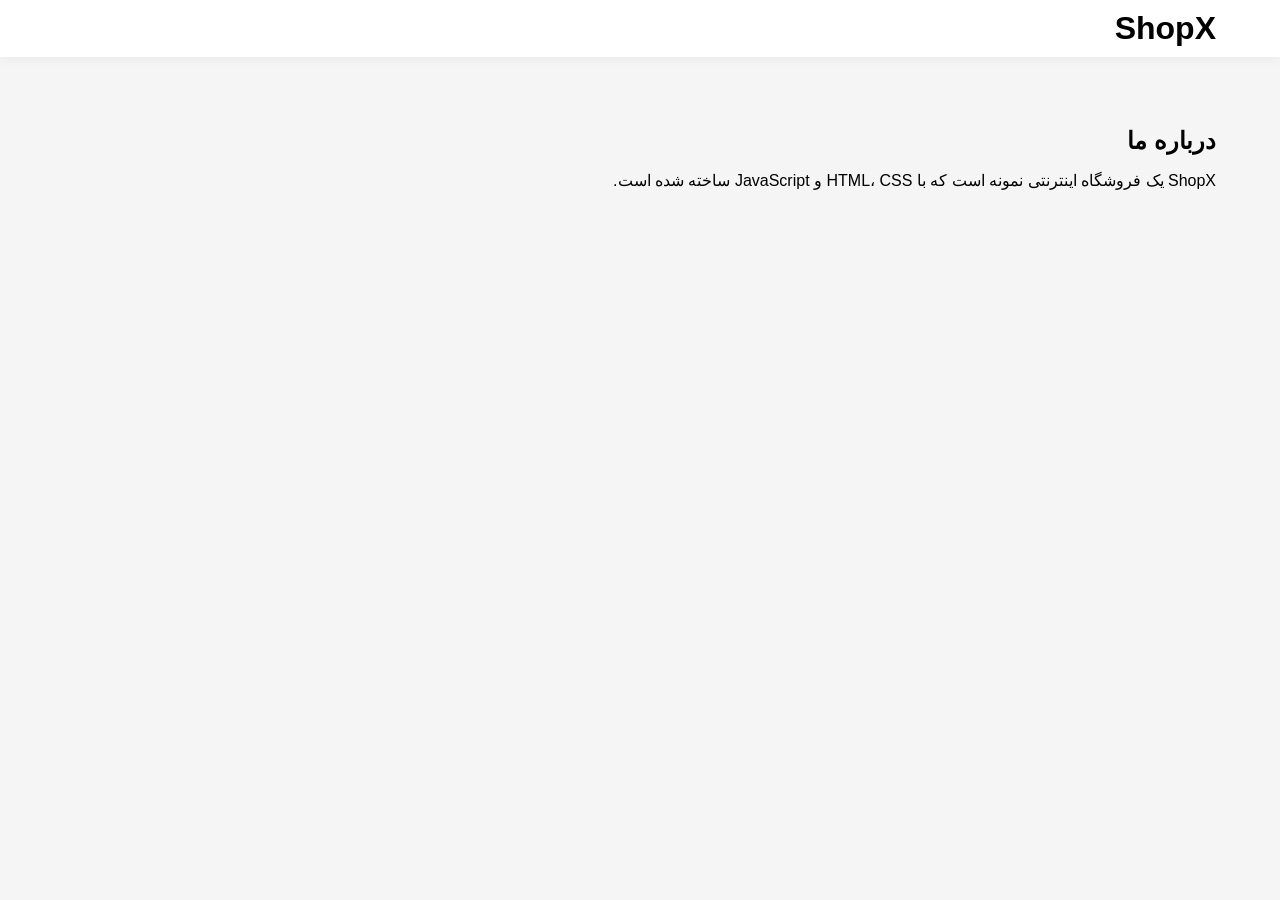
==== about.html @ 53f7d0a4 "initial commit" ====
<!DOCTYPE html>
<html lang="fa" dir="rtl">
<head>
<meta charset="UTF-8">
<meta name="viewport" content="width=device-width, initial-scale=1.0">
<title>درباره ما</title>

<link rel="stylesheet" href="css/style.css">
</head>

<body>

<header class="header">
<div class="container">
<h1>ShopX</h1>
</div>
</header>

<section class="container page">

<h2>درباره ما</h2>

<p>
ShopX یک فروشگاه اینترنتی نمونه است که با HTML، CSS و JavaScript ساخته شده است.
</p>

</section>

</body>
</html>
---- css/style.css ----
/* ======================
RESET
====================== */

*{
    margin:0;
    padding:0;
    box-sizing:border-box;
    font-family: sans-serif;
}

body{
    background:#f5f5f5;
    direction:rtl;
}

a{
    text-decoration:none;
    color:inherit;
}

/* ======================
CONTAINER
====================== */

.container{
    width:90%;
    max-width:1200px;
    margin:auto;
}

/* ======================
HEADER
====================== */

.header{
    background:#fff;
    padding:10px 0;
    box-shadow:0 2px 10px rgba(0,0,0,0.05);
}

.header-top{
    display:flex;
    align-items:center;
    justify-content:space-between;
    gap:20px;
}

.logo{
    font-size:22px;
    font-weight:bold;
    color:#ef4056;
}

/* ======================
SEARCH
====================== */

.search-box{
    flex:1;
    display:flex;
    align-items:center;
    background:#f0f0f0;
    padding:8px 12px;
    border-radius:10px;
    gap:10px;
}

.search-box input{
    border:none;
    background:transparent;
    width:100%;
    outline:none;
}

/* ======================
HEADER ACTIONS
====================== */

.header-actions{
    display:flex;
    align-items:center;
    gap:15px;
}

.cart-btn{
    position:relative;
    font-size:20px;
}

.cart-count{
    position:absolute;
    top:-8px;
    right:-10px;
    background:red;
    color:#fff;
    font-size:12px;
    width:18px;
    height:18px;
    display:flex;
    align-items:center;
    justify-content:center;
    border-radius:50%;
}

/* ======================
NAVBAR
====================== */

.navbar ul{
    display:flex;
    gap:20px;
    list-style:none;
    margin-top:10px;
    flex-wrap:wrap;
}

.navbar a{
    color:#333;
    font-size:14px;
}

/* ======================
HERO
====================== */

.hero-slider{
    margin-top:20px;
    position:relative;
    overflow:hidden;
    border-radius:15px;
    height:300px;
}

.slide{
    display:none;
}

.slide.active{
    display:block;
}

.slide img{
    width:100%;
    height:300px;
    object-fit:cover;
}

.hero button{
    position:absolute;
    top:50%;
    transform:translateY(-50%);
    background:#fff;
    border:none;
    padding:10px;
    border-radius:50%;
    cursor:pointer;
}

.prev{
    right:10px;
}

.next{
    left:10px;
}

/* ======================
PRODUCTS
====================== */

.products{
    display:grid;
    grid-template-columns:repeat(4,1fr);
    gap:15px;
    margin-top:20px;
}

.product-card{
    background:#fff;
    padding:10px;
    border-radius:12px;
    transition:0.3s;
    cursor:pointer;
}

.product-card:hover{
    transform:translateY(-5px);
}

.product-card img{
    width:100%;
    height:180px;
    object-fit:contain;
}

.product-card h3{
    font-size:14px;
    margin:10px 0;
}

.prices{
    display:flex;
    justify-content:space-between;
    align-items:center;
}

.price{
    color:#ef4056;
    font-weight:bold;
}

.old-price{
    text-decoration:line-through;
    font-size:12px;
    color:#888;
}

/* ======================
CATEGORY
====================== */

.categories-grid{
    display:grid;
    grid-template-columns:repeat(4,1fr);
    gap:15px;
    margin-top:20px;
}

.category-card{
    background:#fff;
    padding:20px;
    text-align:center;
    border-radius:12px;
    cursor:pointer;
    transition:0.3s;
}

.category-card:hover{
    background:#ef4056;
    color:#fff;
}

/* ======================
FOOTER
====================== */

.footer{
    text-align:center;
    padding:20px;
    margin-top:40px;
    background:#fff;
}
.cart-item{
    display:flex;
    align-items:center;
    justify-content:space-between;
    background:#fff;
    padding:15px;
    margin:10px 0;
    border-radius:12px;
}

.qty{
    display:flex;
    align-items:center;
    gap:10px;
}

.qty button{
    width:30px;
    height:30px;
    border:none;
    border-radius:6px;
    cursor:pointer;
    background:#eee;
}
.filters{
    display:flex;
    gap:10px;
    margin:30px 0;
    flex-wrap:wrap;
}

.filter-btn{
    border:none;
    background:#fff;
    padding:10px 20px;
    border-radius:10px;
    cursor:pointer;
    transition:.3s;
    box-shadow:0 2px 8px rgba(0,0,0,.08);
}

.filter-btn:hover,
.filter-btn.active{
    background:#ef4056;
    color:#fff;
}
.product-details{

    display:flex;

    gap:40px;

    margin:40px 0;

    background:#fff;

    padding:30px;

    border-radius:15px;

}

.product-image{

    flex:1;

}

.product-image img{

    width:100%;

    max-width:400px;

}

.product-info{

    flex:1;

}

.product-info h1{

    margin-bottom:20px;

}

.product-info h2{

    color:#ef4056;

    margin-bottom:20px;

}

.product-info button{

    background:#ef4056;

    color:#fff;

    border:none;

    padding:15px 30px;

    border-radius:10px;

    cursor:pointer;

    margin-top:30px;

}
.login-page{

display:flex;

justify-content:center;

align-items:center;

height:100vh;

background:#f5f5f5;

}

.login-box{

width:400px;

background:#fff;

padding:40px;

border-radius:15px;

box-shadow:0 10px 30px rgba(0,0,0,.1);

}

.login-box h2{

text-align:center;

margin-bottom:25px;

}

.login-box input{

width:100%;

padding:12px;

margin-bottom:15px;

border:1px solid #ddd;

border-radius:8px;

}

.login-box button{

width:100%;

padding:12px;

background:#ef4056;

color:#fff;

border:none;

border-radius:8px;

cursor:pointer;

font-size:16px;

}

.login-box button:hover{

background:#d7374a;

}
.page{

padding:60px 0;

line-height:2;

}

.footer{

background:#222;

color:#fff;

text-align:center;

padding:30px;

margin-top:60px;

}
.theme-btn{
    width:45px;
    height:45px;
    border:none;
    border-radius:50%;
    cursor:pointer;
    background:#fff;
    font-size:20px;
    transition:.3s;
}

.dark{
    background:#121212;
    color:#fff;
}

.dark .header{
    background:#1f1f1f;
}

.dark .product-card{
    background:#222;
    color:#fff;
}

.dark .search-box input{
    background:#333;
    color:#fff;
}

.dark .footer{
    background:#000;
}
.error-page{

height:100vh;

display:flex;

flex-direction:column;

justify-content:center;

align-items:center;

}

.error-page h1{

font-size:120px;

color:#ef4056;

}

.error-page h2{

margin:20px 0;

}

.back-btn{

padding:12px 25px;

background:#ef4056;

color:#fff;

border-radius:8px;

text-decoration:none;

}
.footer{
    background:#222;
    color:#fff;
    margin-top:60px;
}

.footer-content{
    display:flex;
    justify-content:space-between;
    gap:40px;
    padding:50px 0;
    flex-wrap:wrap;
}

.footer-links,
.footer-contact,
.footer-logo{
    display:flex;
    flex-direction:column;
}

.footer h2,
.footer h3{
    margin-bottom:15px;
}

.footer a{
    color:#ddd;
    text-decoration:none;
    margin-bottom:10px;
    transition:.3s;
}

.footer a:hover{
    color:#ef4056;
}

.footer p{
    color:#ccc;
    margin-bottom:10px;
}

.footer-bottom{
    border-top:1px solid #444;
    text-align:center;
    padding:20px;
    color:#aaa;
}
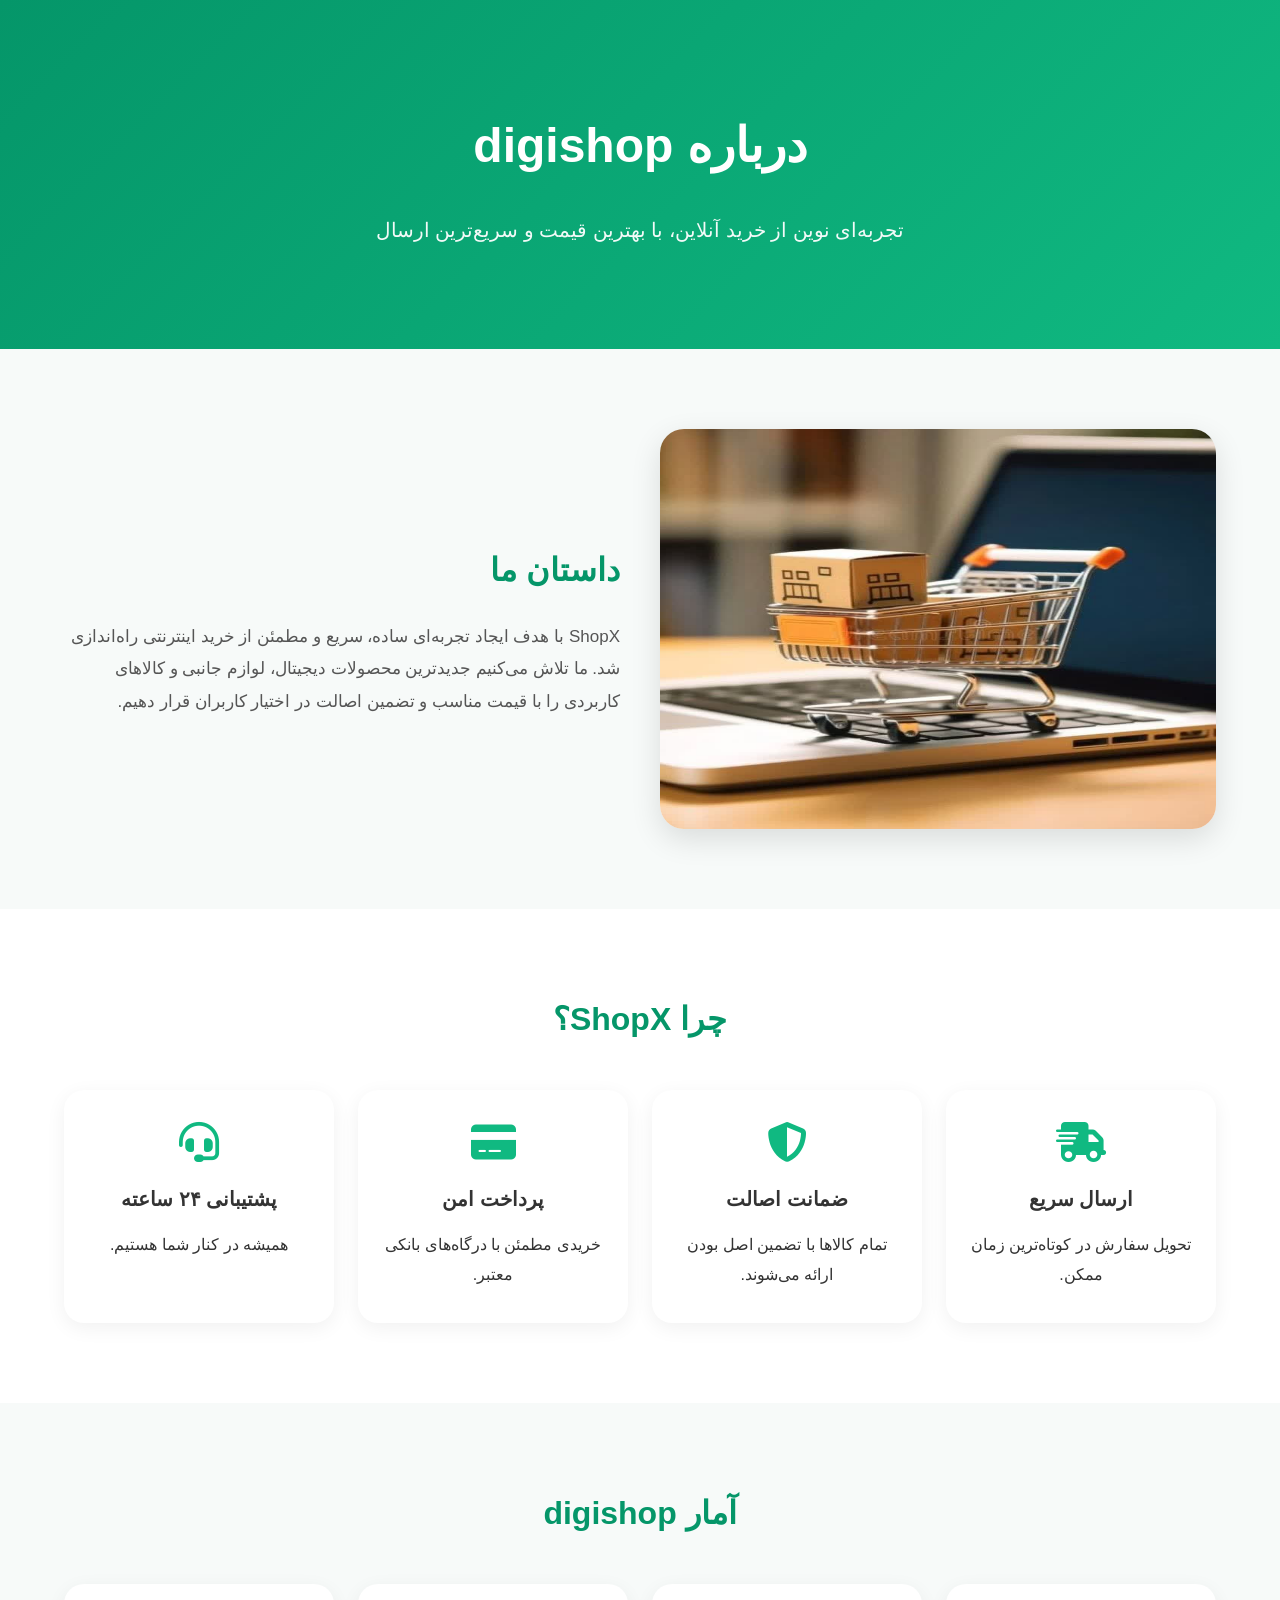
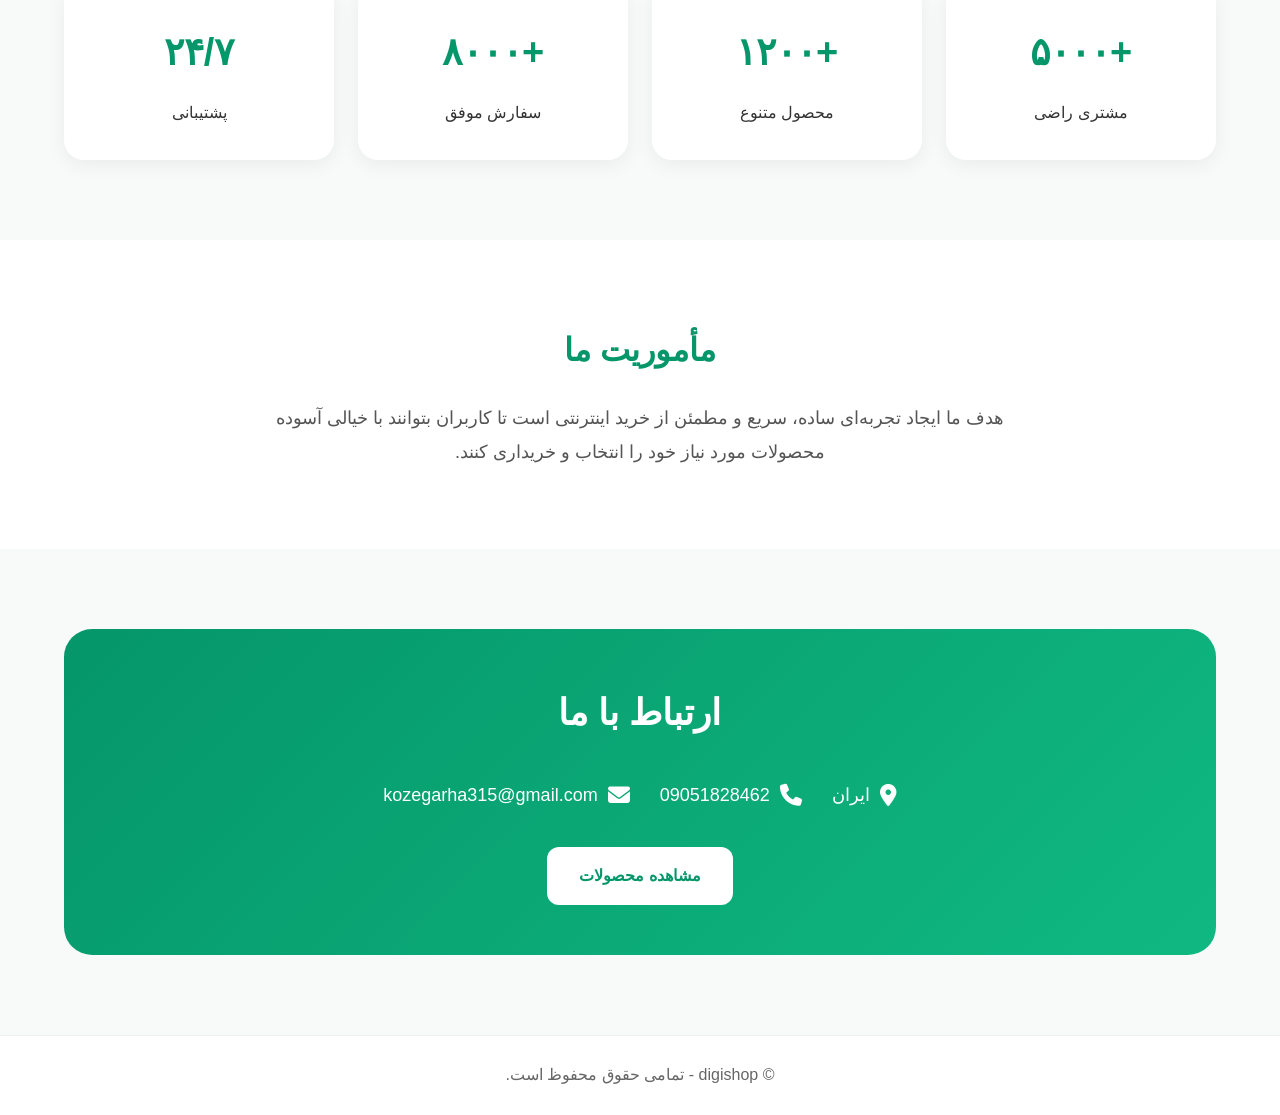
==== commit efa30d17: "update wesite" ====
--- a/about.html
+++ b/about.html
@@ -1,30 +1,352 @@
-<!DOCTYPE html>
-<html lang="fa" dir="rtl">
-<head>
-<meta charset="UTF-8">
-<meta name="viewport" content="width=device-width, initial-scale=1.0">
-<title>درباره ما</title>
-
-<link rel="stylesheet" href="css/style.css">
-</head>
-
-<body>
-
-<header class="header">
-<div class="container">
-<h1>ShopX</h1>
+<!DOCTYPE html><html lang="fa" dir="rtl"><head>
+  <meta charset="UTF-8">
+  <meta name="viewport" content="width=device-width, initial-scale=1.0">
+  <title>درباره ما | ShopX</title>  <link rel="stylesheet" href="https://cdnjs.cloudflare.com/ajax/libs/font-awesome/6.7.1/css/all.min.css">  <style>
+    *{
+      margin:0;
+      padding:0;
+      box-sizing:border-box;
+      font-family: sans-serif;
+    }
+
+    body{
+      background:#f7faf9;
+      color:#333;
+      line-height:1.9;
+    }
+
+    .container{
+      width:90%;
+      max-width:1200px;
+      margin:auto;
+    }
+
+    /* ===== Hero ===== */
+    .hero{
+      background: linear-gradient(135deg,#059669,#10b981);
+      color:#fff;
+      padding:100px 20px;
+      text-align:center;
+    }
+
+    .hero h1{
+      font-size:48px;
+      margin-bottom:20px;
+    }
+
+    .hero p{
+      font-size:20px;
+      opacity:.95;
+    }
+
+    /* ===== About ===== */
+    .about{
+      padding:80px 0;
+    }
+    .images1{
+        height: 400px;
+    }
+
+    .about-grid{
+      display:grid;
+      grid-template-columns:1fr 1fr;
+      gap:40px;
+      align-items:center;
+    }
+
+    .about img{
+      width:100%;
+      border-radius:24px;
+      box-shadow:0 10px 30px rgba(0,0,0,.12);
+    }
+
+    .section-title{
+      font-size:32px;
+      color:#059669;
+      margin-bottom:20px;
+    }
+
+    .about p{
+      color:#555;
+      font-size:17px;
+    }
+
+    /* ===== Features ===== */
+    .features{
+      padding:80px 0;
+      background:#fff;
+    }
+
+    .feature-grid{
+      display:grid;
+      grid-template-columns:repeat(auto-fit,minmax(220px,1fr));
+      gap:24px;
+    }
+
+    .feature-card{
+      background:#fff;
+      border-radius:20px;
+      padding:32px 24px;
+      text-align:center;
+      box-shadow:0 5px 20px rgba(0,0,0,.06);
+      transition:.3s;
+    }
+
+    .feature-card:hover{
+      transform:translateY(-6px);
+    }
+
+    .feature-card i{
+      font-size:40px;
+      color:#10b981;
+      margin-bottom:18px;
+    }
+
+    .feature-card h3{
+      margin-bottom:12px;
+      font-size:20px;
+    }
+
+    /* ===== Stats ===== */
+    .stats{
+      padding:80px 0;
+    }
+
+    .stats-grid{
+      display:grid;
+      grid-template-columns:repeat(auto-fit,minmax(180px,1fr));
+      gap:24px;
+    }
+
+    .stat{
+      background:#fff;
+      border-radius:20px;
+      text-align:center;
+      padding:32px 20px;
+      box-shadow:0 5px 20px rgba(0,0,0,.06);
+    }
+
+    .stat h2{
+      color:#059669;
+      font-size:38px;
+      margin-bottom:10px;
+    }
+
+    /* ===== Mission ===== */
+    .mission{
+      padding:80px 0;
+      background:#fff;
+      text-align:center;
+    }
+
+    .mission p{
+      max-width:800px;
+      margin:20px auto 0;
+      color:#555;
+      font-size:18px;
+    }
+
+    /* ===== Contact ===== */
+    .contact{
+      padding:80px 0;
+    }
+
+    .contact-box{
+      background:linear-gradient(135deg,#059669,#10b981);
+      color:#fff;
+      border-radius:28px;
+      padding:50px 30px;
+      text-align:center;
+    }
+
+    .contact-info{
+      display:flex;
+      justify-content:center;
+      flex-wrap:wrap;
+      gap:30px;
+      margin-top:30px;
+    }
+
+    .contact-item{
+      display:flex;
+      align-items:center;
+      gap:10px;
+      font-size:18px;
+    }
+
+    .contact-item i{
+      font-size:22px;
+    }
+
+    .btn{
+      display:inline-block;
+      margin-top:35px;
+      background:#fff;
+      color:#059669;
+      padding:14px 32px;
+      border-radius:12px;
+      text-decoration:none;
+      font-weight:bold;
+      transition:.3s;
+    }
+
+    .btn:hover{
+      transform:translateY(-3px);
+    }
+
+    footer{
+      background:#fff;
+      text-align:center;
+      padding:24px;
+      color:#666;
+      border-top:1px solid #eee;
+    }
+
+    /* ===== Responsive ===== */
+    @media(max-width:768px){
+
+      .hero h1{
+        font-size:36px;
+      }
+
+      .hero p{
+        font-size:18px;
+      }
+
+      .about-grid{
+        grid-template-columns:1fr;
+      }
+
+      .section-title{
+        font-size:28px;
+      }
+      .contact-item{
+        width:100%;
+        justify-content:center;
+      }
+    }
+  </style></head><body>  <!-- HERO -->  <section class="hero">
+    <div class="container">
+      <h1>درباره digishop</h1>
+      <p>تجربه‌ای نوین از خرید آنلاین، با بهترین قیمت و سریع‌ترین ارسال</p>
+    </div>
+  </section>  <!-- ABOUT -->  <section class="about">
+    <div class="container about-grid">  <img  class="images1"  src="./images/about.jpg" alt="ShopX">
+
+  <div>
+    <h2 class="section-title">داستان ما</h2>
+    <p>
+      ShopX با هدف ایجاد تجربه‌ای ساده، سریع و مطمئن از خرید اینترنتی راه‌اندازی شد.
+      ما تلاش می‌کنیم جدیدترین محصولات دیجیتال، لوازم جانبی و کالاهای کاربردی را با
+      قیمت مناسب و تضمین اصالت در اختیار کاربران قرار دهیم.
+    </p>
+  </div>
+
 </div>
-</header>
-
-<section class="container page">
-
-<h2>درباره ما</h2>
-
-<p>
-ShopX یک فروشگاه اینترنتی نمونه است که با HTML، CSS و JavaScript ساخته شده است.
-</p>
-
-</section>
-
-</body>
+
+  </section>  <!-- FEATURES -->  <section class="features">
+    <div class="container">  <h2 class="section-title" style="text-align:center;margin-bottom:40px;">
+    چرا ShopX؟
+  </h2>
+
+  <div class="feature-grid">
+
+    <div class="feature-card">
+      <i class="fa-solid fa-truck-fast"></i>
+      <h3>ارسال سریع</h3>
+      <p>تحویل سفارش در کوتاه‌ترین زمان ممکن.</p>
+    </div>
+
+    <div class="feature-card">
+      <i class="fa-solid fa-shield-halved"></i>
+      <h3>ضمانت اصالت</h3>
+      <p>تمام کالاها با تضمین اصل بودن ارائه می‌شوند.</p>
+    </div>
+
+    <div class="feature-card">
+      <i class="fa-solid fa-credit-card"></i>
+      <h3>پرداخت امن</h3>
+      <p>خریدی مطمئن با درگاه‌های بانکی معتبر.</p>
+    </div>
+
+    <div class="feature-card">
+      <i class="fa-solid fa-headset"></i>
+      <h3>پشتیبانی ۲۴ ساعته</h3>
+      <p>همیشه در کنار شما هستیم.</p>
+    </div>
+
+  </div>
+</div>
+
+  </section>  <!-- STATS -->  <section class="stats">
+    <div class="container">  <h2 class="section-title" style="text-align:center;margin-bottom:40px;">
+    آمار digishop
+  </h2>
+
+  <div class="stats-grid">
+
+    <div class="stat">
+      <h2>+۵۰۰۰</h2>
+      <p>مشتری راضی</p>
+    </div>
+
+    <div class="stat">
+      <h2>+۱۲۰۰</h2>
+      <p>محصول متنوع</p>
+    </div>
+
+    <div class="stat">
+      <h2>+۸۰۰۰</h2>
+      <p>سفارش موفق</p>
+    </div>
+
+    <div class="stat">
+      <h2>۲۴/۷</h2>
+      <p>پشتیبانی</p>
+    </div>
+
+  </div>
+</div>
+
+  </section>  <!-- MISSION -->  <section class="mission">
+    <div class="container">
+      <h2 class="section-title">مأموریت ما</h2>
+      <p>
+        هدف ما ایجاد تجربه‌ای ساده، سریع و مطمئن از خرید اینترنتی است تا کاربران بتوانند
+        با خیالی آسوده محصولات مورد نیاز خود را انتخاب و خریداری کنند.
+      </p>
+    </div>
+  </section>  <!-- CONTACT -->  <section class="contact">
+    <div class="container">  <div class="contact-box">
+
+    <h2 style="font-size:36px;margin-bottom:10px;">ارتباط با ما</h2>
+
+    <div class="contact-info">
+
+      <div class="contact-item">
+        <i class="fa-solid fa-location-dot"></i>
+        <span>ایران</span>
+      </div>
+
+      <div class="contact-item">
+        <i class="fa-solid fa-phone"></i>
+        <span>09051828462</span>
+      </div>
+
+      <div class="contact-item">
+        <i class="fa-solid fa-envelope"></i>
+        <span>kozegarha315@gmail.com</span>
+      </div>
+
+    </div>
+
+    <a href="products.html" class="btn">مشاهده محصولات</a>
+
+  </div>
+
+</div>
+
+  </section>  <footer>
+    © digishop - تمامی حقوق محفوظ است.
+  </footer></body>
 </html>
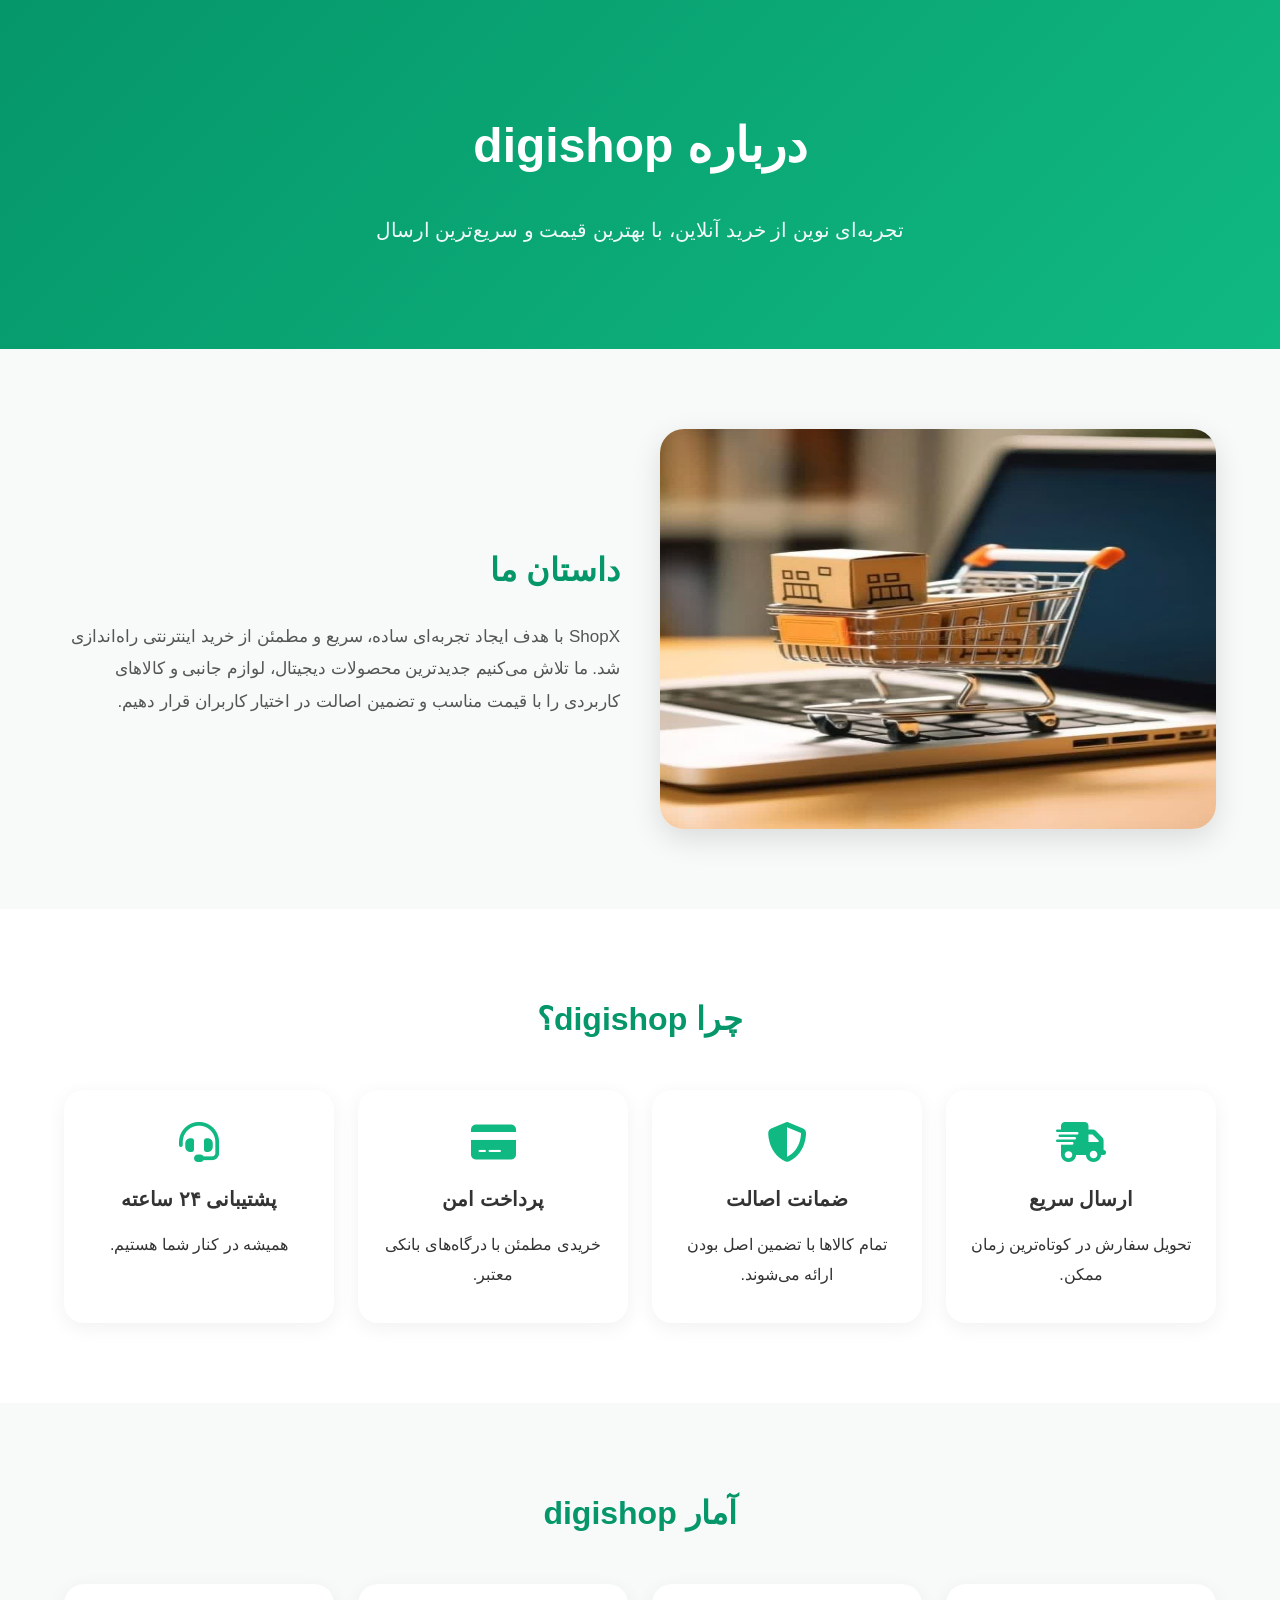
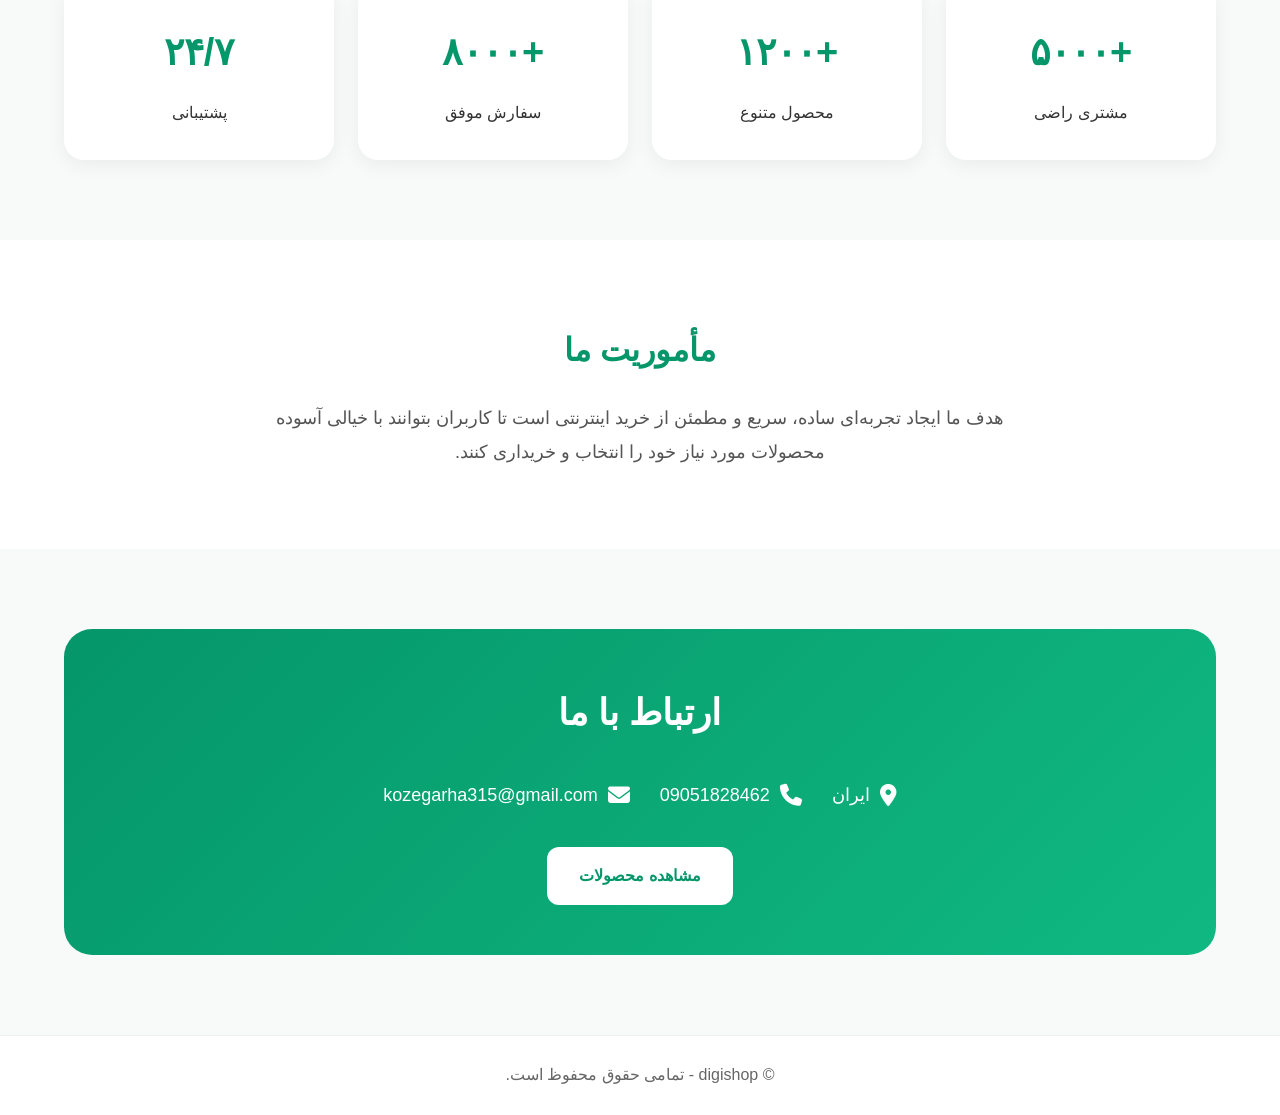
==== commit e4b288b3: "update" ====
--- a/about.html
+++ b/about.html
@@ -246,7 +246,7 @@
 
   </section>  <!-- FEATURES -->  <section class="features">
     <div class="container">  <h2 class="section-title" style="text-align:center;margin-bottom:40px;">
-    چرا ShopX؟
+    چرا digishop؟
   </h2>
 
   <div class="feature-grid">
